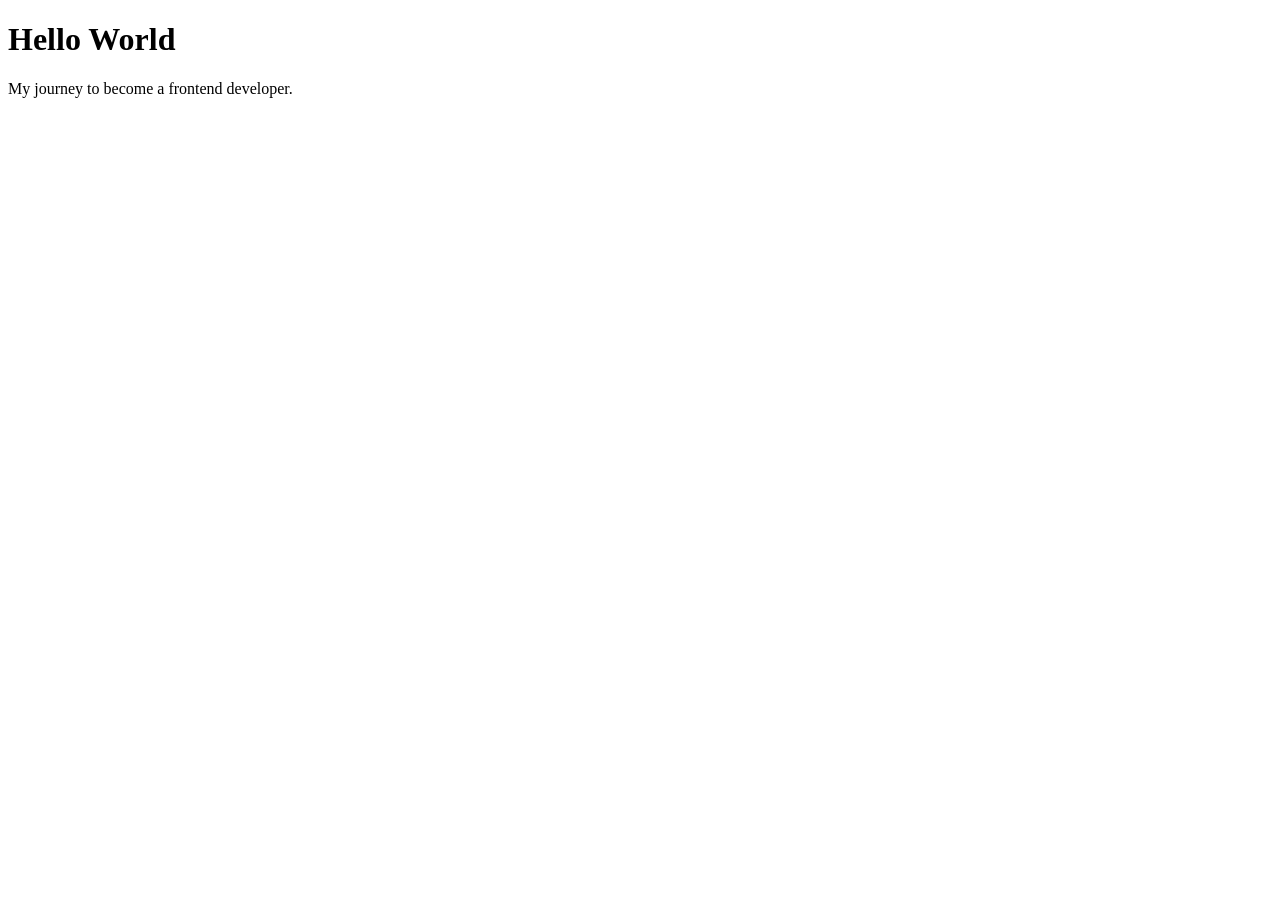
==== month-1-html-css/day-1/index.html @ 6ad269bf "Day 1:first HTML page" ====
<!DOCTYPE html>
<html>
    <head>
        <title>My Frontend Journey</title>
    </head>
    <body>
        <h1>Hello World</h1>
        <p>My journey to become a frontend developer.</p>
    </body>
</html>
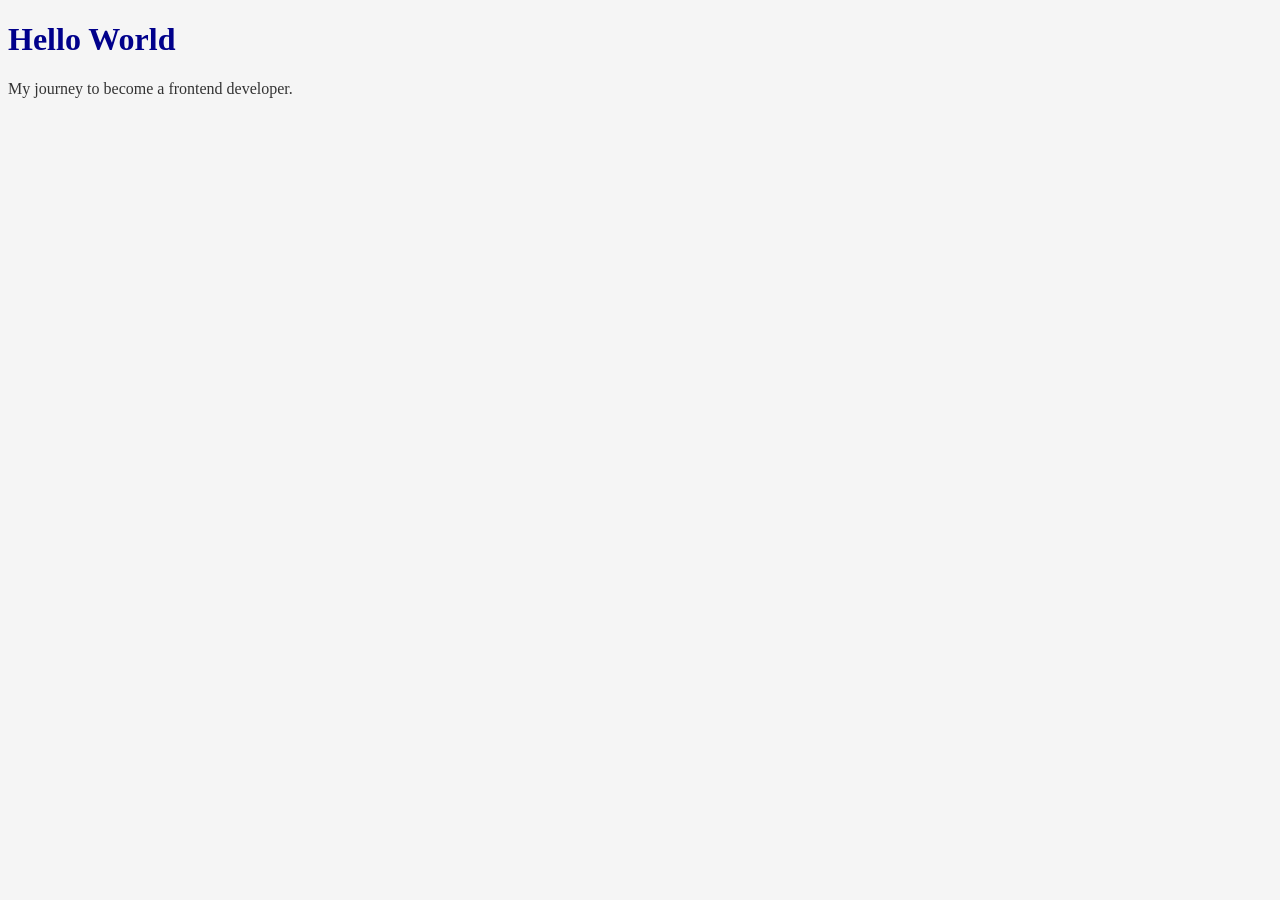
==== commit 5b03ad78: "Day 8: add first CSS styling to day-1 project" ====
--- a/month-1-html-css/day-1/index.html
+++ b/month-1-html-css/day-1/index.html
@@ -2,6 +2,7 @@
 <html>
     <head>
         <title>My Frontend Journey</title>
+        <link rel="stylesheet" href="./style.css">
     </head>
     <body>
         <h1>Hello World</h1>
--- a/month-1-html-css/day-1/style.css
+++ b/month-1-html-css/day-1/style.css
@@ -0,0 +1,11 @@
+body {
+    background-color: #f5f5f5;
+}
+
+h1 {
+    color: darkblue;
+}
+
+p {
+    color: #333;
+}
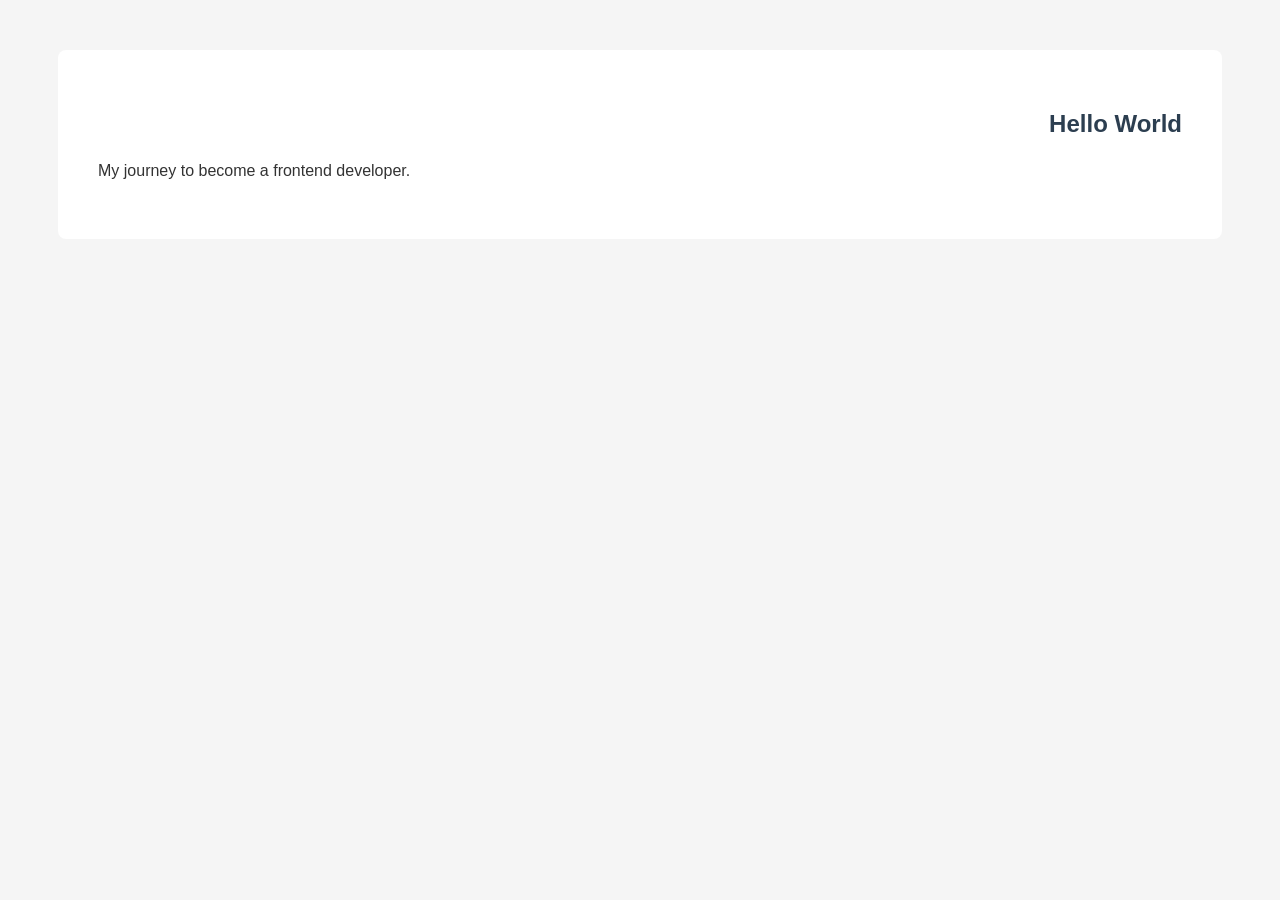
==== commit 863a351e: "Day 10: CSS Box model practice" ====
--- a/month-1-html-css/day-1/index.html
+++ b/month-1-html-css/day-1/index.html
@@ -5,7 +5,9 @@
         <link rel="stylesheet" href="./style.css">
     </head>
     <body>
+        <section>
         <h1>Hello World</h1>
         <p>My journey to become a frontend developer.</p>
+        </section>
     </body>
 </html>
--- a/month-1-html-css/day-1/style.css
+++ b/month-1-html-css/day-1/style.css
@@ -1,11 +1,21 @@
 body {
     background-color: #f5f5f5;
+    font-family: Arial, Helvetica, sans-serif;
 }
 
 h1 {
-    color: darkblue;
+    color: #2c3e50;
+    text-align: right;
 }
 
 p {
     color: #333;
+    line-height: 1.6;
 }
+
+section {
+    background: white;
+    padding: 40px;
+    margin: 50px;
+    border-radius: 8px;
+}
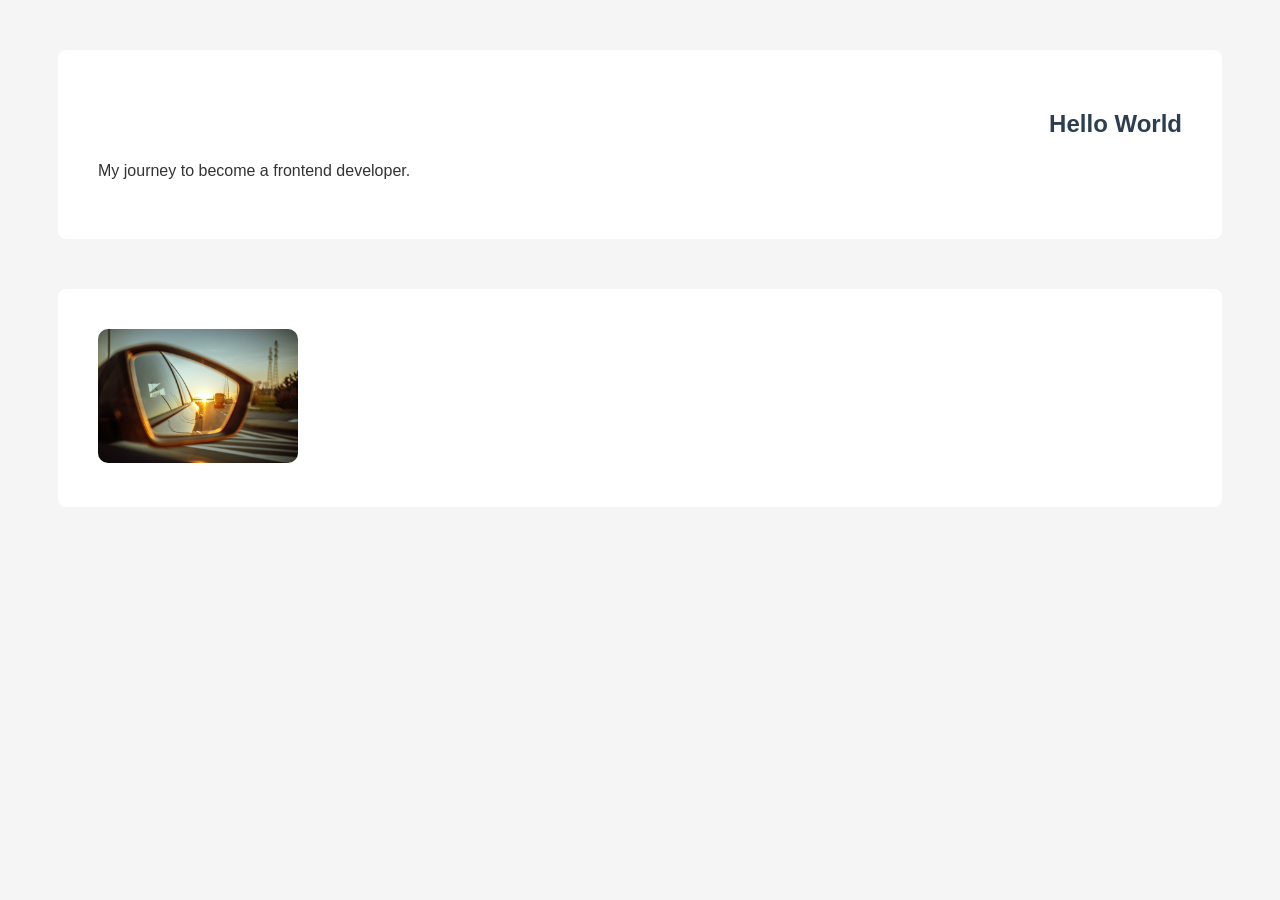
==== commit 213540d3: "Day 11: image styling" ====
--- a/month-1-html-css/day-1/index.html
+++ b/month-1-html-css/day-1/index.html
@@ -1,13 +1,19 @@
 <!DOCTYPE html>
 <html>
-    <head>
-        <title>My Frontend Journey</title>
-        <link rel="stylesheet" href="./style.css">
-    </head>
-    <body>
-        <section>
+
+<head>
+    <title>My Frontend Journey</title>
+    <link rel="stylesheet" href="./style.css">
+</head>
+
+<body>
+    <section>
         <h1>Hello World</h1>
         <p>My journey to become a frontend developer.</p>
-        </section>
-    </body>
+    </section>
+    <section>
+        <img src="./journey.jpg" alt="spion car on the road">
+    </section>
+</body>
+
 </html>
--- a/month-1-html-css/day-1/style.css
+++ b/month-1-html-css/day-1/style.css
@@ -18,4 +18,8 @@
     padding: 40px;
     margin: 50px;
     border-radius: 8px;
+}
+img {
+    width: 200px;
+    border-radius: 10px;
 }
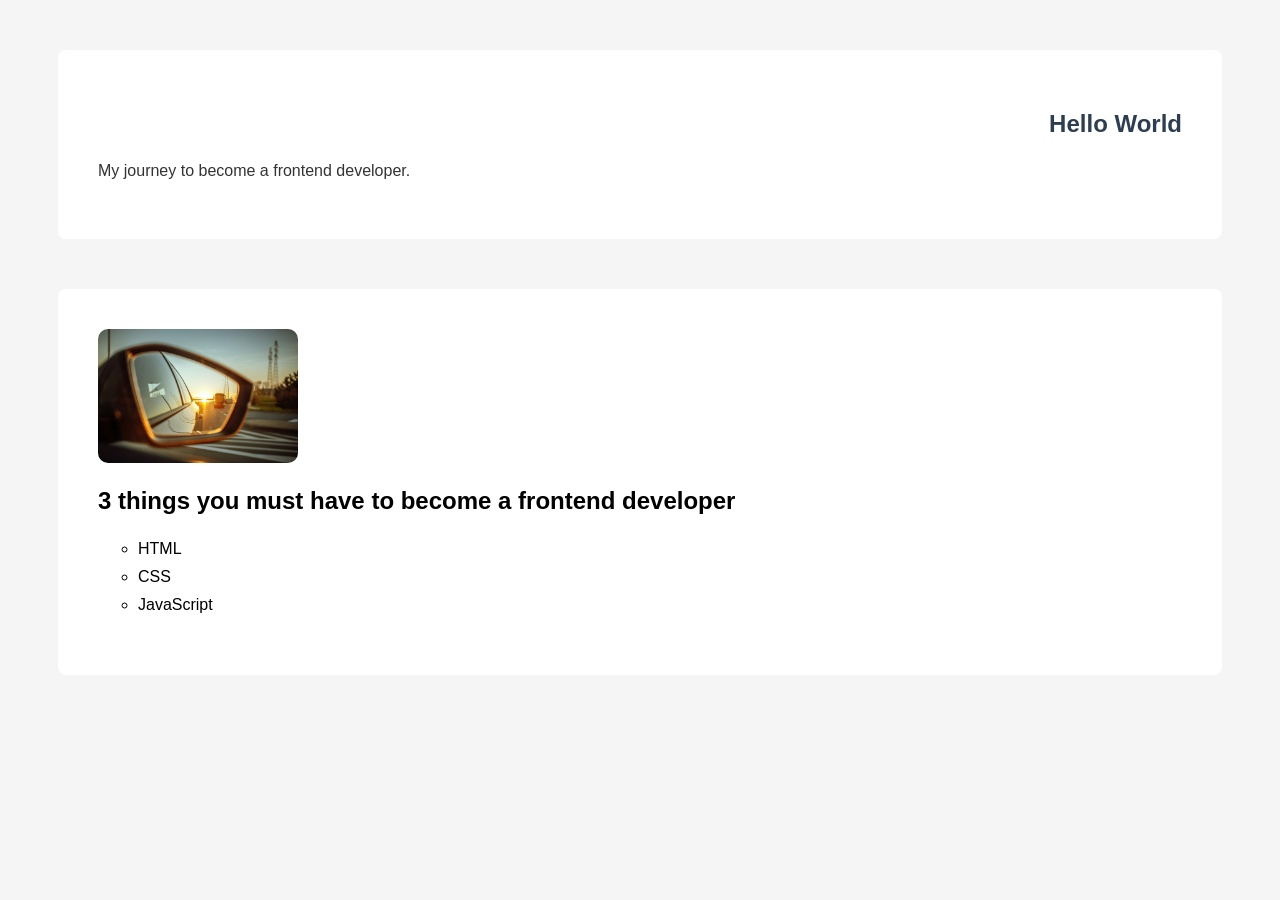
==== commit 41640880: "Day 12: list styling" ====
--- a/month-1-html-css/day-1/index.html
+++ b/month-1-html-css/day-1/index.html
@@ -13,7 +13,14 @@
     </section>
     <section>
         <img src="./journey.jpg" alt="spion car on the road">
+        <h2>3 things you must have to become a frontend developer</h2>
+        <ul> 
+            <li>HTML</li>
+            <li>CSS</li>
+            <li>JavaScript</li>
+        </ul>
     </section>
+    
 </body>
 
 </html>
--- a/month-1-html-css/day-1/style.css
+++ b/month-1-html-css/day-1/style.css
@@ -22,4 +22,12 @@
 img {
     width: 200px;
     border-radius: 10px;
+}
+
+ul {
+    list-style: circle;
+}
+
+li {
+    padding: 5px 0;
 }
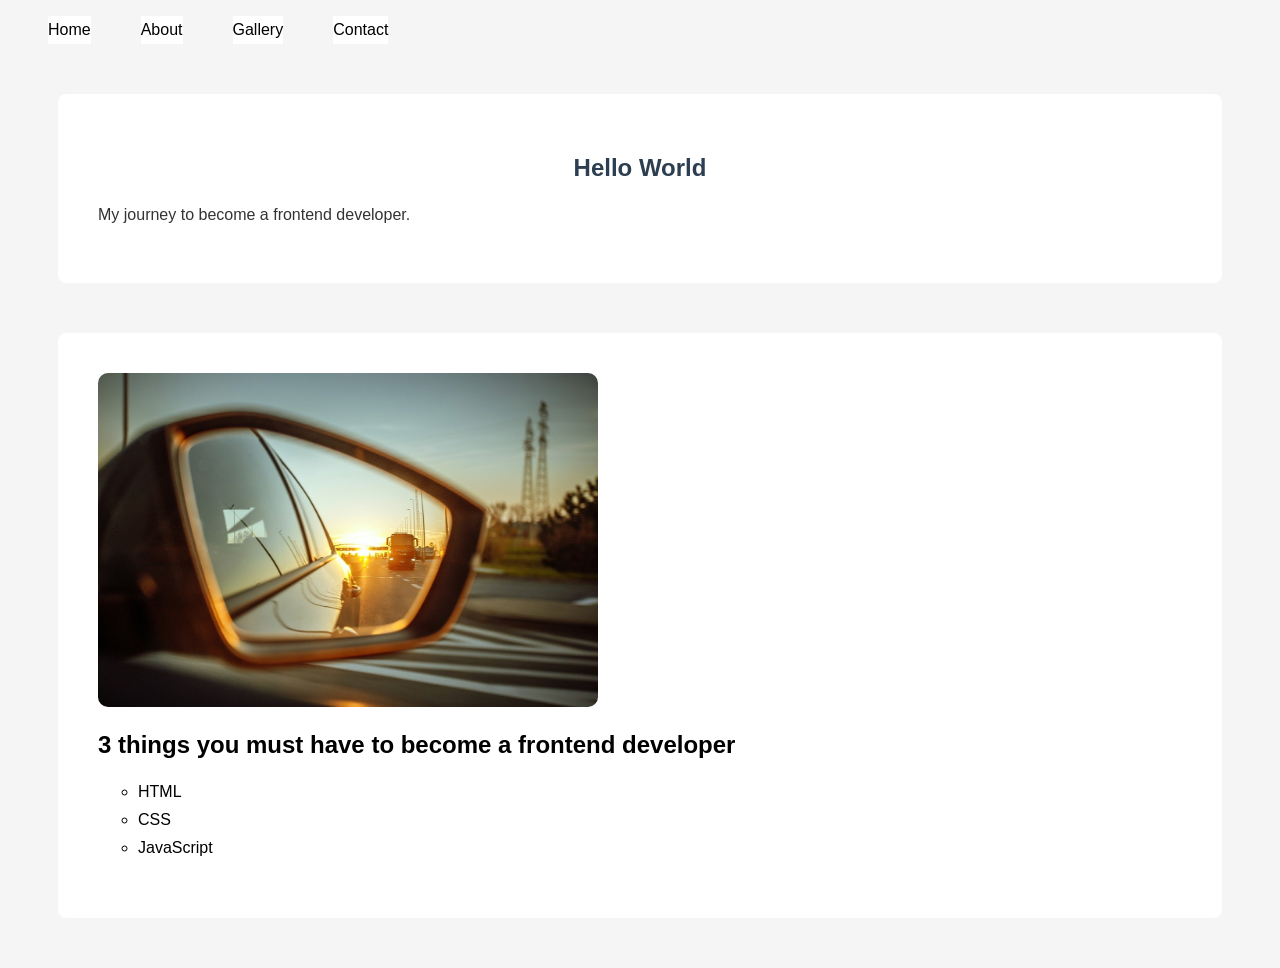
==== commit 7f14157b: "Day 13: add and styling navigation menu" ====
--- a/month-1-html-css/day-1/index.html
+++ b/month-1-html-css/day-1/index.html
@@ -7,6 +7,16 @@
 </head>
 
 <body>
+    <header>
+        <nav>
+            <ul>
+                <li><a href="#">Home</a></li>
+                <li><a href="#">About</a></li>
+                <li><a href="#">Gallery</a></li>
+                <li><a href="#">Contact</a></li>
+            </ul>
+        </nav>
+    </header>
     <section>
         <h1>Hello World</h1>
         <p>My journey to become a frontend developer.</p>
--- a/month-1-html-css/day-1/style.css
+++ b/month-1-html-css/day-1/style.css
@@ -5,7 +5,7 @@
 
 h1 {
     color: #2c3e50;
-    text-align: right;
+    text-align: center;
 }
 
 p {
@@ -20,7 +20,7 @@
     border-radius: 8px;
 }
 img {
-    width: 200px;
+    width: 500px;
     border-radius: 10px;
 }
 
@@ -30,4 +30,29 @@
 
 li {
     padding: 5px 0;
+}
+
+nav ul {
+    list-style: none;
+    display: flex;
+    gap: 50px;
+}
+
+a {
+    text-decoration: none;
+    color: black;
+}
+a:hover {
+    color: #f5f5f5;
+}
+nav ul li {
+    background-color: white;
+    
+    
+}
+
+nav ul li:hover {
+    background-color: darkblue;
+    transition: 1.2s;
+    
 }
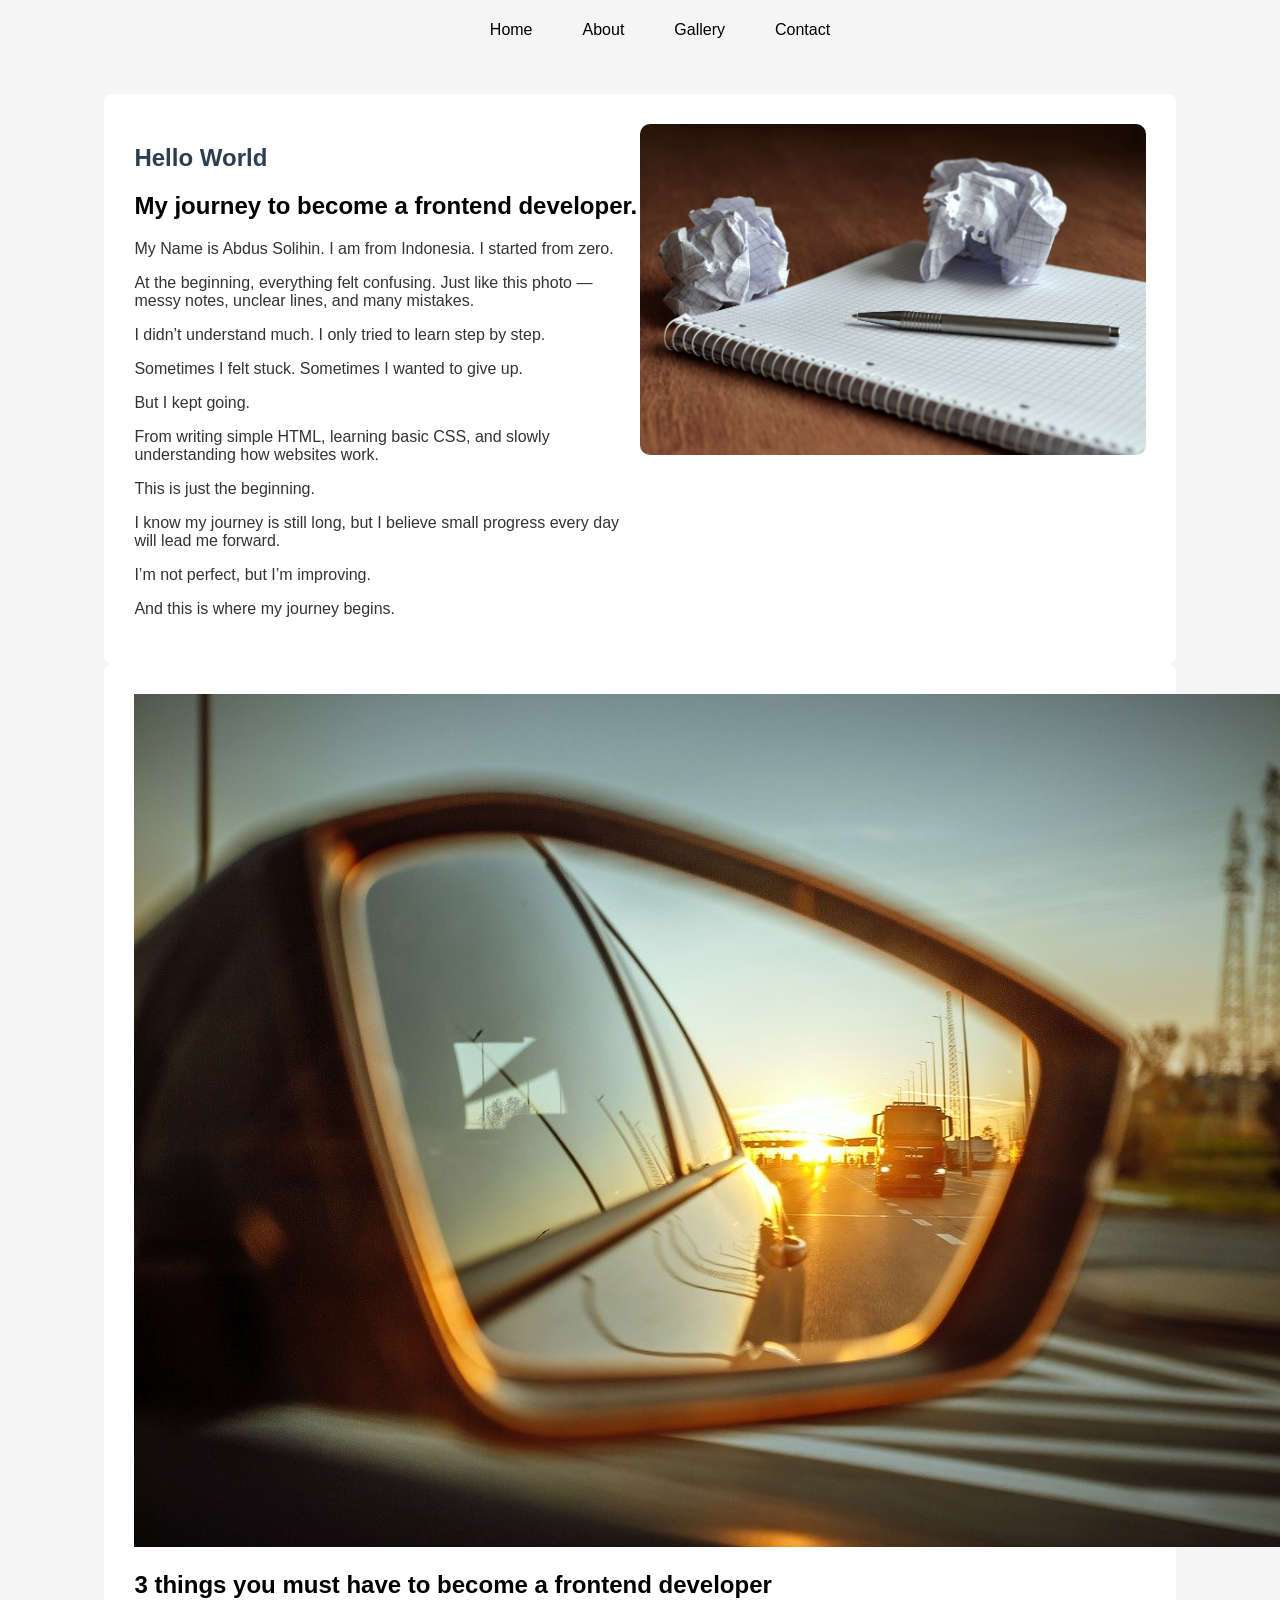
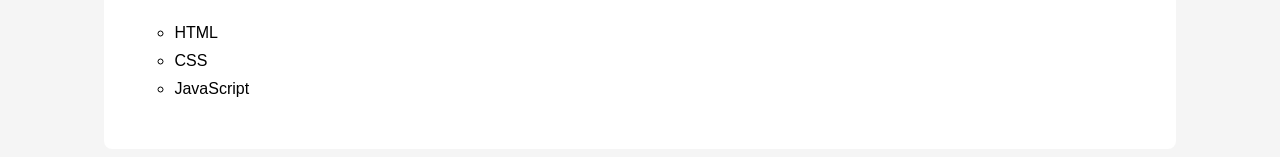
==== commit 2a6beb97: "Day 14: improve and tidy up html and css" ====
--- a/month-1-html-css/day-1/index.html
+++ b/month-1-html-css/day-1/index.html
@@ -2,8 +2,10 @@
 <html>
 
 <head>
+    <meta charset="UTF-8">
+    <meta name="viewport" content="width=device-width, initial-scale=1.0">
     <title>My Frontend Journey</title>
-    <link rel="stylesheet" href="./style.css">
+    <link rel="stylesheet" href="./assets/style.css">
 </head>
 
 <body>
@@ -17,20 +19,42 @@
             </ul>
         </nav>
     </header>
-    <section>
-        <h1>Hello World</h1>
-        <p>My journey to become a frontend developer.</p>
-    </section>
-    <section>
-        <img src="./journey.jpg" alt="spion car on the road">
-        <h2>3 things you must have to become a frontend developer</h2>
-        <ul> 
-            <li>HTML</li>
-            <li>CSS</li>
-            <li>JavaScript</li>
-        </ul>
-    </section>
-    
+    <main>
+        <section class="hero">
+            <div class="hero-left">
+                <h1>Hello World</h1>
+                <h2>My journey to become a frontend developer.</h2>
+                <p>My Name is Abdus Solihin. I am from Indonesia. I started from zero.</p>
+                <p>At the beginning, everything felt confusing.
+                    Just like this photo — messy notes, unclear lines, and many mistakes.</p>
+                <p>I didn’t understand much.
+                    I only tried to learn step by step.</p>
+                <p>Sometimes I felt stuck.
+                    Sometimes I wanted to give up.</p>
+                <p>But I kept going.</p>
+                <p>From writing simple HTML,
+                    learning basic CSS,
+                    and slowly understanding how websites work.</p>
+                <p>This is just the beginning.</p>
+                <p>I know my journey is still long,
+                    but I believe small progress every day will lead me forward.</p>
+                <p>I’m not perfect, but I’m improving.</p>
+                <p>And this is where my journey begins.</p>
+            </div>
+            <div class="hero-right">
+                <img class="img-hero" src="./assets/images/note.jpg" alt="messy notes">
+            </div>
+        </section>
+        <section>
+            <img src="./journey.jpg" alt="spion car on the road">
+            <h2>3 things you must have to become a frontend developer</h2>
+            <ul>
+                <li>HTML</li>
+                <li>CSS</li>
+                <li>JavaScript</li>
+            </ul>
+        </section>
+    </main>
 </body>
 
 </html>
--- a/month-1-html-css/day-1/assets/style.css
+++ b/month-1-html-css/day-1/assets/style.css
@@ -0,0 +1,97 @@
+body {
+    background-color: #f5f5f5;
+    font-family: Arial, Helvetica, sans-serif;
+}
+
+/*navigation start*/
+nav ul {
+    list-style: none;
+    display: flex;
+    justify-content: center;
+    gap: 50px;
+    margin-bottom: 50px;
+}
+
+a {
+    text-decoration: none;
+    color: black;
+    
+}
+a:hover {
+    color: #f5f5f5;
+    
+}
+nav ul li {
+    
+    
+    
+}
+
+nav ul li:hover {
+    background-color: darkblue;
+    transition: 0.8s;
+    border-color: aqua;
+    border-radius: 5px;
+}
+/*navigation end*/
+
+/*hero start*/
+h1 {
+    color: #2c3e50;
+    text-align: left;
+}
+.hero {
+    display: flex;
+    justify-content: space-between;
+    width: 100%;
+}
+
+@media (max-width: 768px) {
+    .hero {
+        flex-direction: column;
+    }
+    .hero-left, .hero-right, .img-hero {
+        max-width: 100%;
+        width: 100%;
+    }
+    section {
+        margin: 5px;
+        padding: 2px;
+    }
+}
+.hero-left {
+ width: 100%;
+}
+.hero-right {
+width: 100%;
+}
+
+p {
+    color: #333;
+}
+
+section {
+    background: white;
+    padding: 30px;
+    margin: 0 auto;
+    border-radius: 8px;
+    max-width: 80%;
+    
+    
+}
+.img-hero {
+    width: 100%;
+    height: auto;
+    border-radius: 10px;
+}
+/*hero end*/
+
+
+ul {
+    list-style: circle;
+}
+
+li {
+    padding: 5px 0;
+}
+
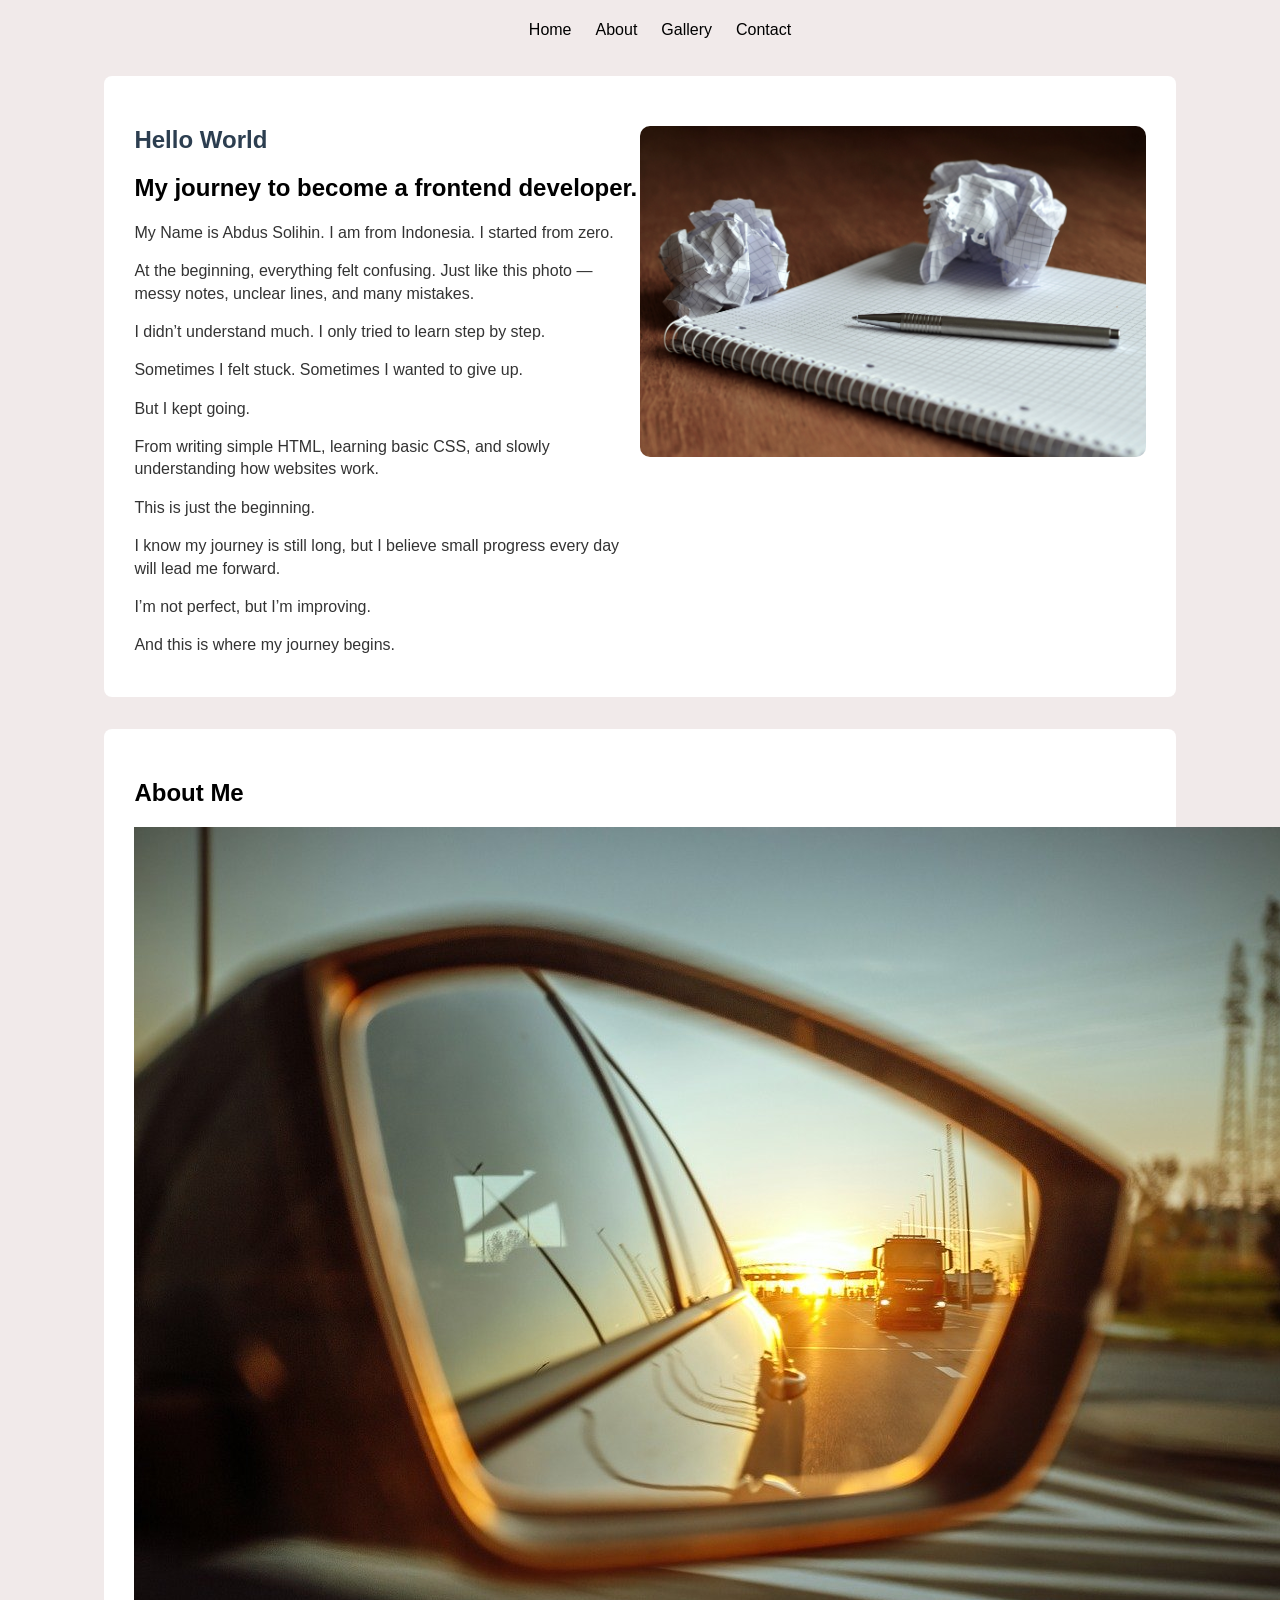
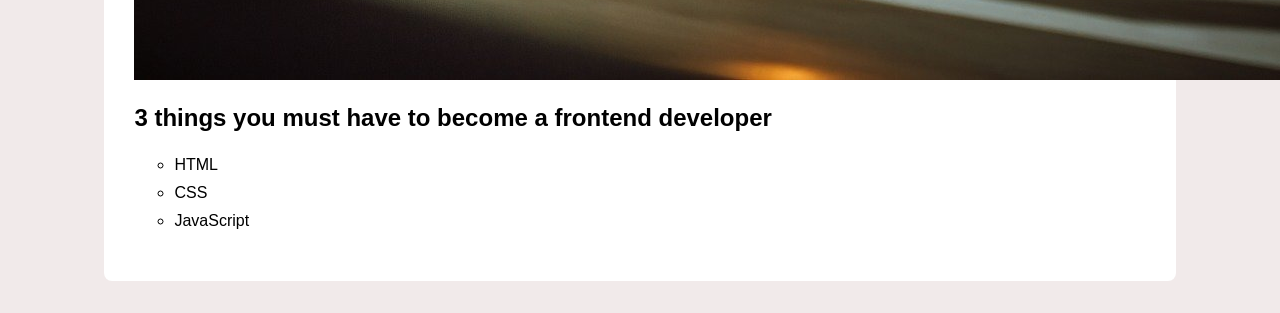
==== commit 4fcd58f2: "Day 14: Improve HTM CSS step 2" ====
--- a/month-1-html-css/day-1/index.html
+++ b/month-1-html-css/day-1/index.html
@@ -13,7 +13,7 @@
         <nav>
             <ul>
                 <li><a href="#">Home</a></li>
-                <li><a href="#">About</a></li>
+                <li><a href="#about">About</a></li>
                 <li><a href="#">Gallery</a></li>
                 <li><a href="#">Contact</a></li>
             </ul>
@@ -45,7 +45,8 @@
                 <img class="img-hero" src="./assets/images/note.jpg" alt="messy notes">
             </div>
         </section>
-        <section>
+        <section id="about">
+            <h2>About Me</h2>
             <img src="./journey.jpg" alt="spion car on the road">
             <h2>3 things you must have to become a frontend developer</h2>
             <ul>
--- a/month-1-html-css/day-1/assets/style.css
+++ b/month-1-html-css/day-1/assets/style.css
@@ -1,15 +1,18 @@
 body {
-    background-color: #f5f5f5;
+    background-color: #f1eaea;
     font-family: Arial, Helvetica, sans-serif;
 }
 
 /*navigation start*/
+nav {
+    width: 100%;
+}
 nav ul {
     list-style: none;
     display: flex;
     justify-content: center;
-    gap: 50px;
-    margin-bottom: 50px;
+    gap: 24px;
+    margin-bottom: 32px;
 }
 
 a {
@@ -19,19 +22,13 @@
 }
 a:hover {
     color: #f5f5f5;
-    
-}
-nav ul li {
-    
-    
-    
 }
 
-nav ul li:hover {
+nav ul li a:hover {
     background-color: darkblue;
-    transition: 0.8s;
+    transition: 0.5s;
     border-color: aqua;
-    border-radius: 5px;
+    border-radius: 3px;
 }
 /*navigation end*/
 
@@ -58,16 +55,25 @@
         margin: 5px;
         padding: 2px;
     }
+    nav {
+        display: flex;
+        justify-content: space-between;
+    }
+    .img-hero {
+        margin-top: 0px;
+    }
 }
 .hero-left {
- width: 100%;
+ flex: 1;
 }
 .hero-right {
-width: 100%;
+flex: 1;
 }
 
 p {
     color: #333;
+    line-height: 1.4;
+    margin-bottom: 10px;
 }
 
 section {
@@ -76,13 +82,14 @@
     margin: 0 auto;
     border-radius: 8px;
     max-width: 80%;
-    
+    margin-bottom: 32px;
     
 }
 .img-hero {
     width: 100%;
     height: auto;
     border-radius: 10px;
+    margin-top: 20px;
 }
 /*hero end*/
 
